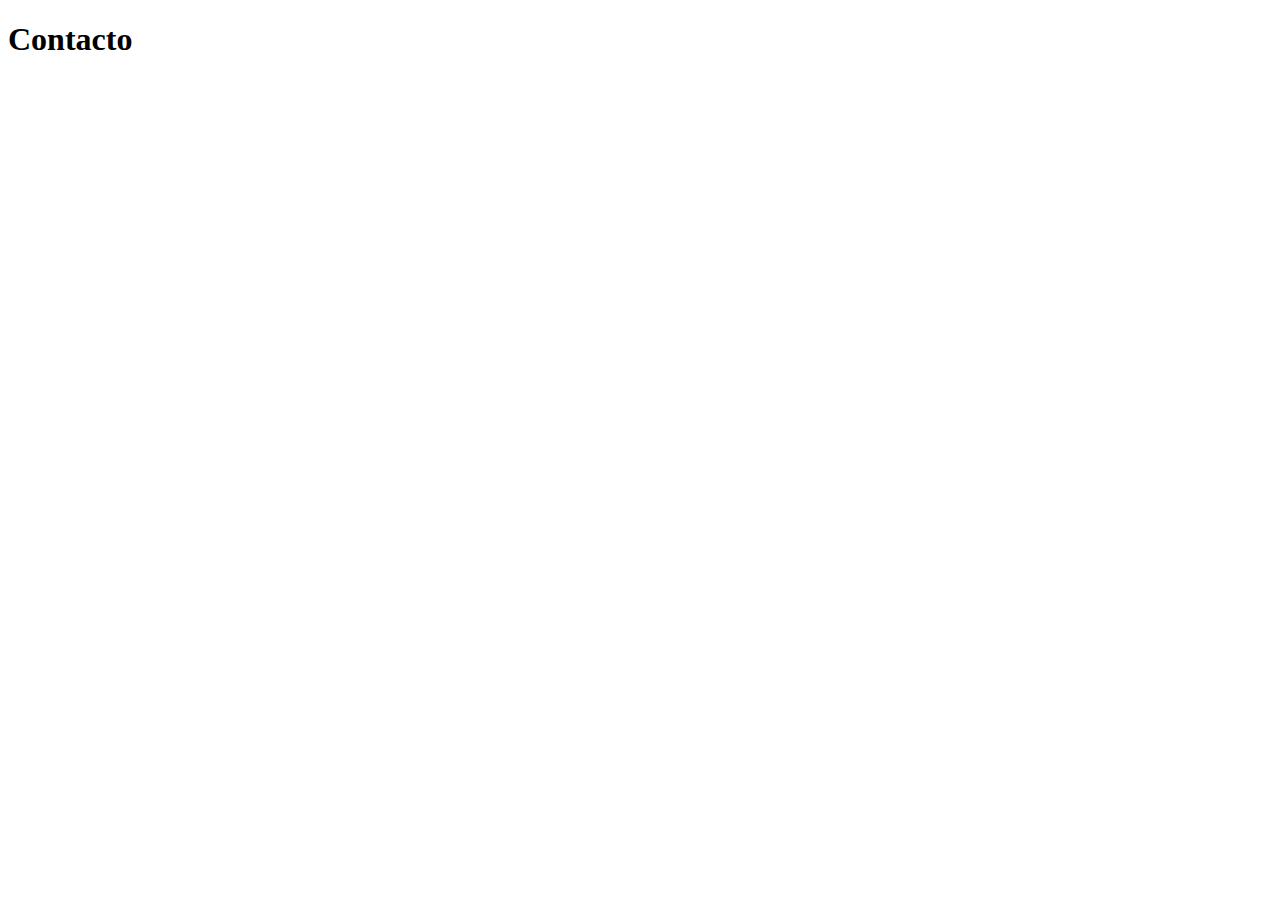
==== contacto.html @ 72aa24e8 "Pagina Principal BlogCafe" ====
<!DOCTYPE html>
<html lang="en">
<head>
    <meta charset="UTF-8">
    <meta name="viewport" content="width=device-width, initial-scale=1.0">
    <title>Blog</title>
</head>
<body>
    <h1>Contacto</h1>
</body>
</html>
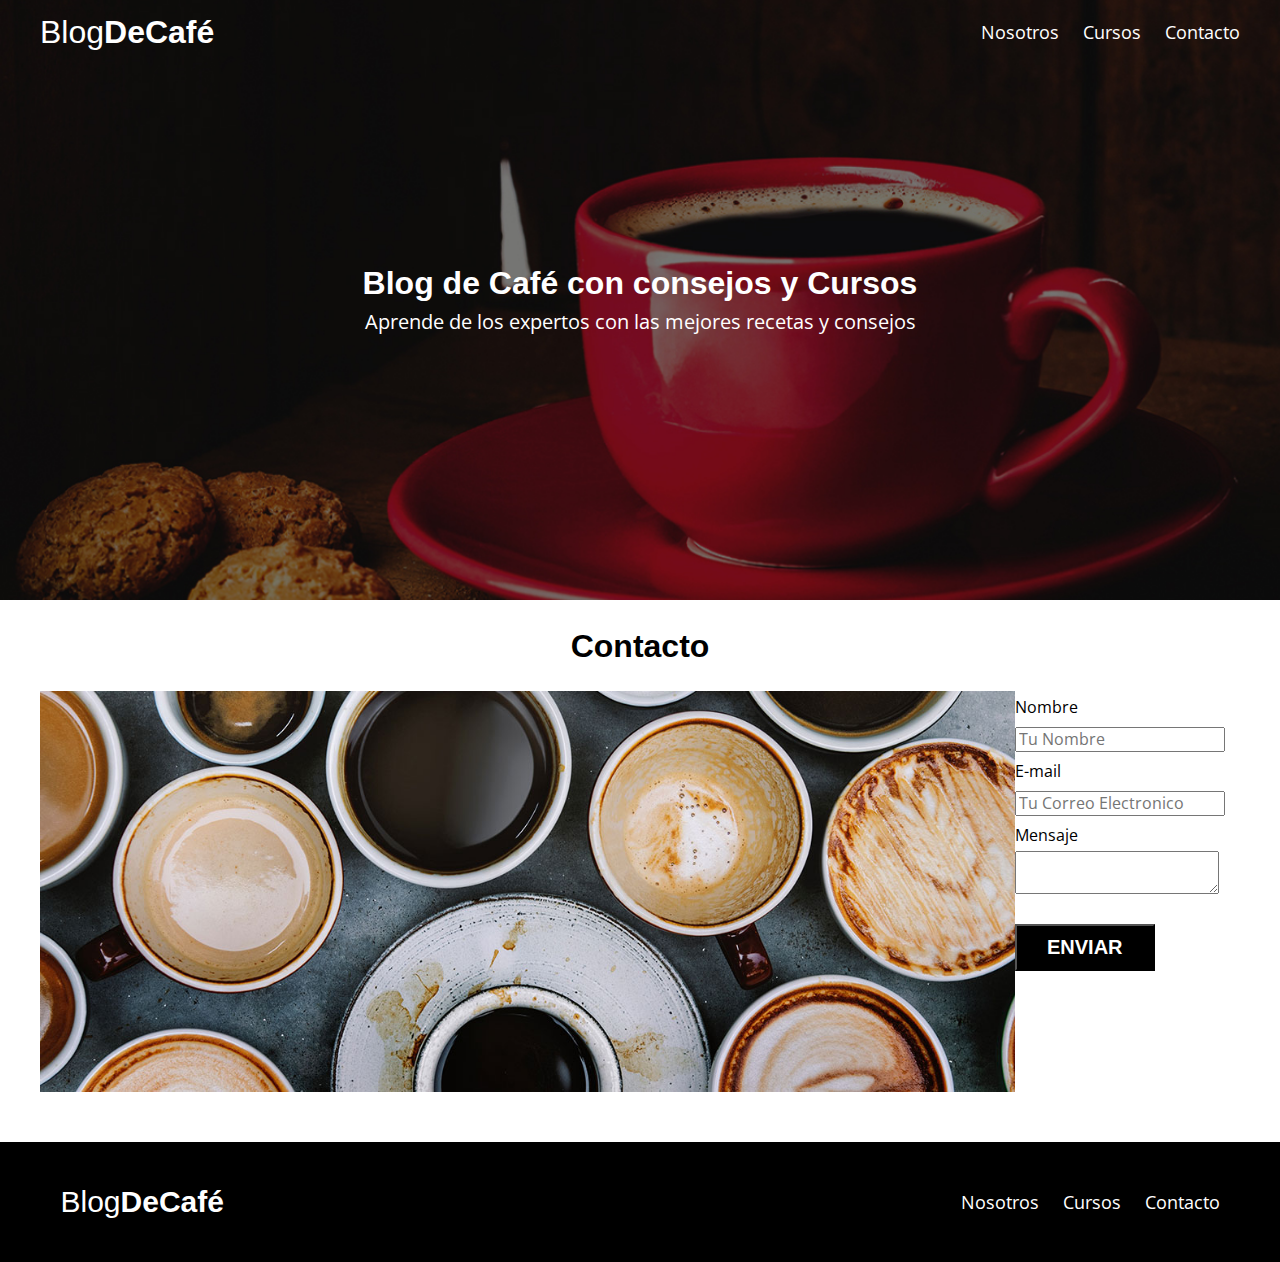
==== commit be9ec90f: "Correccion del formulario el Campo mensaje" ====
--- a/contacto.html
+++ b/contacto.html
@@ -3,9 +3,73 @@
 <head>
     <meta charset="UTF-8">
     <meta name="viewport" content="width=device-width, initial-scale=1.0">
-    <title>Blog</title>
+    <link rel="preconnect" href="https://fonts.gstatic.com">
+    <link href="https://fonts.googleapis.com/css2?family=Open+Sans&display=swap" rel="stylesheet">
+    <link rel="stylesheet" href="css/estilos.css">
+    <link rel="stylesheet" href="css/normalize.css">
+    <title>Blog Cafe</title>
 </head>
 <body>
-    <h1>Contacto</h1>
+    <header class="site-header">
+        <div class="contenedor">
+            <div class="barra">
+                <a href="/">
+                    <h1 class="no-margin">Blog<span>DeCafé</span></h1>
+                </a>
+                <nav class="navegacion">
+                    <a href="nosotros.html">Nosotros</a>
+                    <a href="cursos.html">Cursos</a>
+                    <a href="contacto.html">Contacto</a>
+                </nav>
+            </div>
+            <div class="texto-header">
+                <h2 class="no-margin">Blog de Café con consejos y Cursos</h2>
+                <p class="no-margin">Aprende de los expertos con las mejores recetas y consejos</p>
+            </div>
+        </div>
+    </header>
+
+    <main class="contenedor">
+        <h2 class="centrar-texto">Contacto</h2>
+        <div class="grid centrar-columnas">
+            <div class="columnas-12">
+                <img src="/img/contacto.jpg" alt="imagen contacto">
+            </div>
+            <div class="columnas-10 formulario-contacto">
+                <form action="#">
+                    <div class="campo">
+                        <label for="nombre">Nombre</label>
+                        <input type="text" id="nombre" placeholder="Tu Nombre">
+                    </div>
+                    <div class="campo">
+                        <label for="email">E-mail</label>
+                        <input type="email" id="email" placeholder="Tu Correo Electronico">
+                    </div>
+                    <div class="campo mensaje">
+                        <label for="mensaje">Mensaje</label>
+                        <textarea name="mensaje"></textarea>
+                    </div>
+                    <div class="campo enviar">
+                        <input type="submit" value="Enviar" class="btn btn-primario">
+                    </div>
+                </form>
+            </div>
+        </div>
+    </main>
+
+    <footer class="site-footer">
+        <div class="contenedor">
+            <div class="barra">
+                <a href="/">
+                    <p class="no-margin">Blog<span>DeCafé</span></p>
+                </a>
+                <nav class="navegacion">
+                    <a href="nosotros.html">Nosotros</a>
+                    <a href="cursos.html">Cursos</a>
+                    <a href="contacto.html">Contacto</a>
+                </nav>
+            </div>
+        </div>
+    </footer>
 </body>
 </html>--- a/css/estilos.css
+++ b/css/estilos.css
@@ -0,0 +1,222 @@
+html{
+    box-sizing: border-box;
+    font-size: 62.5%;/*Reset para REM ->62.5 = 10px*/
+}
+*, *,:before, *:after{
+    box-sizing: inherit;
+}
+body{
+    font-family: 'Open Sans', sans-serif;
+    font-size: 1.6rem;
+    line-height: 2;
+}
+/*Globales*/
+.contenedor{
+    max-width: 1200px;
+    width: 95%;
+    margin: 0 auto;
+}
+h1, h2, h3, h4{
+    font-family: 'PT Sans', sans-serif;
+}
+h1{
+    font-size: 4rem;
+}
+h2{
+    font-size: 3.2rem;
+    line-height:1.2;
+}
+h3{
+    font-size: 2.8rem;
+}
+h4{
+    font-size: 2rem;
+}
+img{
+    max-width: 100%;
+}
+/*Utilidades*/
+.centrar-texto{
+    text-align: center;
+}
+.no-margin{
+    margin: 0;
+}
+.text-justify{
+    text-align: justify;
+}
+@media (min-width: 768px) {
+    .grid{
+        display: flex;
+        justify-content: space-between;
+    }
+    .columnas-6{
+        flex: 0 0 calc(50% - 1rem);
+    }
+}
+
+/*Botones*/
+.btn{
+    display: block;
+    text-align: center;
+    padding: 1rem 3rem;
+    margin: 2rem 0;
+    color: white;
+    text-decoration: none;
+    font-family: 'PT Sans', sans-serif;
+    font-weight: 700;
+    text-transform: uppercase;
+    font-size: 2rem;
+}
+.btn-primario{
+    background-color: black;
+}
+.btn-secundario{
+    background-color: #784d3c;
+}
+@media (min-width: 768px) {
+    .btn{
+        display: inline-block;
+    }
+}
+/*Header*/
+@media (min-width:768px){
+    .barra{
+        display: flex;
+        justify-content: space-between;
+        align-items: center;
+    }
+}
+.site-header{
+    background-image: url(../img/portada.jpg);
+    background-repeat: no-repeat;
+    background-position: center center;
+    background-size: cover;
+    height: 60rem;
+}
+.site-header a{
+    color: white;
+    text-decoration: none;
+}
+.site-header h1{
+    text-align: center;
+    font-weight: 300;
+}
+.site-header h1 span{
+    font-weight: 700;
+}
+/*Navegacion*/
+.navegacion a{
+    text-align: center;
+    display: block;
+    font-size: 1.8rem;
+    color: white;
+}
+@media (min-width: 768px) {
+    .navegacion a{
+        display: inline;
+        margin-right: 2rem;
+    }
+    .navegacion a:last-of-type{
+        margin-right: 0;
+    }
+}
+/*Texto Header*/
+.texto-header{
+    color: white;
+    text-align: center;
+    margin-top: 5rem;
+}
+@media (min-width: 768px) {
+    .texto-header{
+        margin-top: 20rem;
+    }
+}
+.texto-header p{
+    font-size: 2rem;
+}
+
+/*Contenido Principal*/
+.contenido-principal{
+    display: flex;
+    flex-wrap: wrap;
+}
+.blog, .cursos{
+    flex: 0 0 100%;
+}
+.cursos{
+    order: -1;
+}
+
+@media (min-width: 768px) {
+    .contenido-principal{
+        justify-content: space-between;
+    }
+    .blog{
+        flex-basis: 66.6%;
+    }
+    .cursos{
+        flex-basis: calc(33.3% - 4rem);
+        order: 2;
+    }
+}
+
+/*Opcional*/
+/*
+.entrada-blog{
+    display: flex;
+    justify-content: space-between;
+}
+.entrada-blog .imagen{
+    flex: 0 0 40%;
+}
+.entrada-blog .contenido-blog{
+    flex: 0 0 calc(60% - 2rem);
+}*/
+.entrada-blog{
+    margin-bottom: 2rem;
+    border-bottom: 2px solid #e1e1e1;
+}
+.entrada-blog:last-of-type{
+    border: none;
+}
+
+/*Cursos SideBar*/
+.cursos-lista{
+    padding: 0;
+    list-style: none;
+}
+.curso{
+    padding-bottom: 3rem;
+    border-bottom: 2px solid #e1e1e1;
+}
+.curso:last-of-type{
+    border: none;
+}
+.curso p{
+    font-family: 'PT Sans', sans-serif;
+    font-weight: 700;
+}
+.curso p span{
+    font-weight: 300;
+}
+
+/*Footer*/
+.site-footer{
+    background-color: #000000;
+    padding: 3rem;
+    margin-top: 4rem;
+}
+.site-footer a{
+    text-decoration: none;
+}
+.site-footer p{
+    color: white;
+    font-family: 'TP Sans', sans-serif;
+    font-size: 3rem;
+    font-weight: 300;
+    text-align: center;
+}
+.site-footer p span{
+    font-weight: 700;
+}